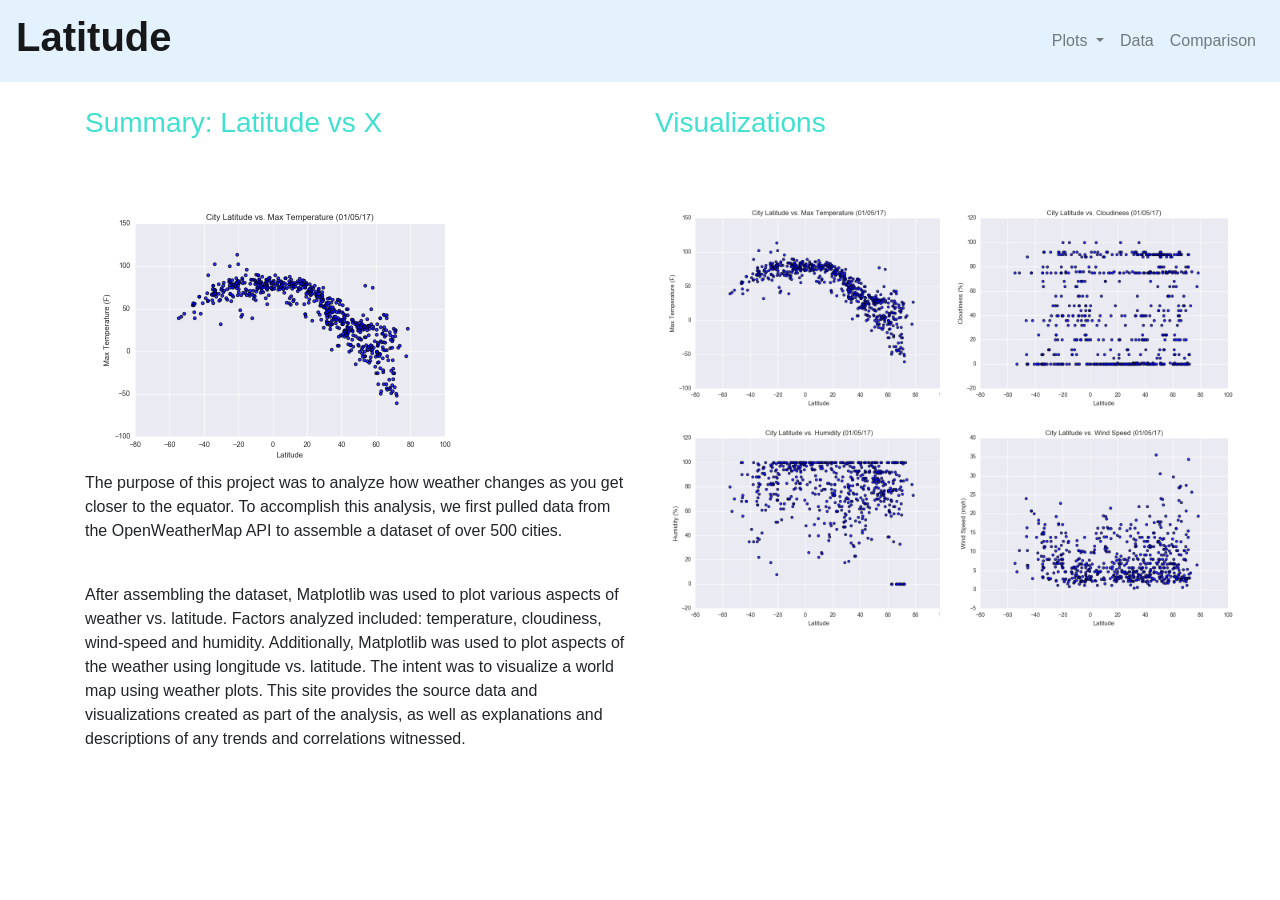
==== week11_web/web/index.html @ e797f9c7 "html homework" ====
<!DOCTYPE html>
<html>
<!-- CONFIGURATIONS -->

<head>
  <title>Landing Page</title>

  <meta name="viewport" content="width=device-width, initial-scale=1, shrink-to-fit=no">

  <!-- BOOTSTRAP -->
  <link rel="stylesheet" href="https://stackpath.bootstrapcdn.com/bootstrap/4.3.1/css/bootstrap.min.css"
    integrity="sha384-ggOyR0iXCbMQv3Xipma34MD+dH/1fQ784/j6cY/iJTQUOhcWr7x9JvoRxT2MZw1T" crossorigin="anonymous">
  <script src="https://code.jquery.com/jquery-3.3.1.slim.min.js"
    integrity="sha384-q8i/X+965DzO0rT7abK41JStQIAqVgRVzpbzo5smXKp4YfRvH+8abtTE1Pi6jizo" crossorigin="anonymous">
  </script>
  <script src="https://cdnjs.cloudflare.com/ajax/libs/popper.js/1.14.7/umd/popper.min.js"
    integrity="sha384-UO2eT0CpHqdSJQ6hJty5KVphtPhzWj9WO1clHTMGa3JDZwrnQq4sF86dIHNDz0W1" crossorigin="anonymous">
  </script>
  <script src="https://stackpath.bootstrapcdn.com/bootstrap/4.3.1/js/bootstrap.min.js"
    integrity="sha384-JjSmVgyd0p3pXB1rRibZUAYoIIy6OrQ6VrjIEaFf/nJGzIxFDsf4x0xIM+B07jRM" crossorigin="anonymous">
  </script>

  <!-- CUSTOM STYLE SHEETS -->
  <link rel="stylesheet" href="styles.css">
</head>

<!-- WEB ELEMENT COMPONENTS -->

<body>
  <!-- NAVBAR -->
<nav class="navbar navbar-expand-lg navbar-light" style="background-color: #e3f2fd;">
    <a class="navbar-brand" href="index.html"><h1><strong>Latitude</strong></h1></a>
      
  
    <button class="navbar-toggler" type="button" data-toggle="collapse" data-target="#navbarNavDropdown"
      aria-controls="navbarNavDropdown" aria-expanded="false" aria-label="Toggle navigation">
      <span class="navbar-toggler-icon"></span>

    </button>
    
    
 
    <div class="collapse navbar-collapse" id="navbarNavDropdown">
      <ul class="navbar-nav ml-auto">
        <li class="nav-item active">

         
        <li class="nav-item dropdown">
          <a class="nav-link dropdown-toggle" href="index.html" id="navbarDropdownMenuLink" role="button" data-toggle="dropdown"
            aria-haspopup="true" aria-expanded="false">
            Plots
          </a>
          <div class="dropdown-menu" aria-labelledby="navbarDropdownMenuLink">
            <a class="dropdown-item" href="lat-temp.html">Latitude vs. Max Temperature</a>
            <a class="dropdown-item" href="lat-humidity.html">Latitude vs. Humidity</a>
            <a class="dropdown-item" href="lat-cloudiness.html">Latitude vs. Cloudiness</a>
            <a class="dropdown-item" href="lat-wind.html">Latitude vs. Wind Speed</a>
          
          </li>
           <li class="nav-item">
             <a class="nav-link" href="data.html">Data</a>
           </li>
           <li class="nav-item">
             <a class="nav-link" href="comparisons.html">Comparison</a>
           </li> 
          </div>
        </li>
      </ul>
    </div>
  </nav>
  <!-- NAVBAR END -->
 
  <!-- MAIN CONTENT -->
  <div class="container">
      <div class="row">
         
          <div class="col-md-6 pad top"> <br>
            <h3 style="color:Turquoise">Summary: Latitude vs X</h3> <br>
          </div>
          <div class="col-md-6 pad top"> <br>
            <h3 style="color:Turquoise">Visualizations</h3> <br>
          </div>
        </div>
      <div class="row">
          <div class="col-md-6 pad top"> <br>
            <div class="pull-left">
              <img src="Resources/assets/images/Fig1.png" alt="Latitude vs. Max Temperature" class="mr-3 content-image" alt="...">
            </div>
            <div class="text-left">
              <p class="serif"> The purpose of this project was to analyze how weather changes as you get closer to the
                  equator.  To accomplish this analysis, we first pulled data from the OpenWeatherMap
                  API to assemble a dataset of over 500 cities. </p> <br>
              <p class="serif"> After assembling the dataset, Matplotlib was used to plot various aspects of weather
                  vs. latitude. Factors analyzed included: temperature, cloudiness, wind-speed and humidity.
                  Additionally, Matplotlib was used to plot aspects of the weather using longitude
                  vs. latitude. The intent was to visualize a world map using weather plots. This site
                  provides the source data and visualizations created as part of the analysis,
                  as well as explanations and descriptions of any trends and correlations witnessed. </p>
            </div>
          </div>
          <div class="col-md-3 pad top"> <br>
            <div class="pull-right">
              <a href="lat_temps.html"><img src="Resources/assets/images/Fig1.png" alt="Latitude vs. Max Temperature" class="mr-3 content-image-plot1" alt="..."></a>
              <a href="lat_wind.html"><img src="Resources/assets/images/Fig2.png" alt="Latitude vs. Wind Speed" class="mr-3 content-image-plot1" alt="..."></a>
            </div>
         </div>
         <div class="col-md-3 pad top"> <br>
          <div class="pull-right">
            <a href="lat_hum.html"><img src="Resources/assets/images/Fig3.png" alt="Latitude vs. Humidity" class="mr-3 content-image-plot1" alt="..."></a>
            <a href="lat_cloud.html"><img src="Resources/assets/images/Fig4.png" alt="Latitude vs. Cloudiness" class="mr-3 content-image-plot1" alt="..."></a>
          </div>
        </div>
      </div>
    </div>
    </body>
  
</html>
---- week11_web/web/styles.css ----
.content-image {
  max-width: 400px;
}
.content-image-plot {
  max-width: 2000px;
}
.content-image-plot1 {
  max-width: 320px;
}
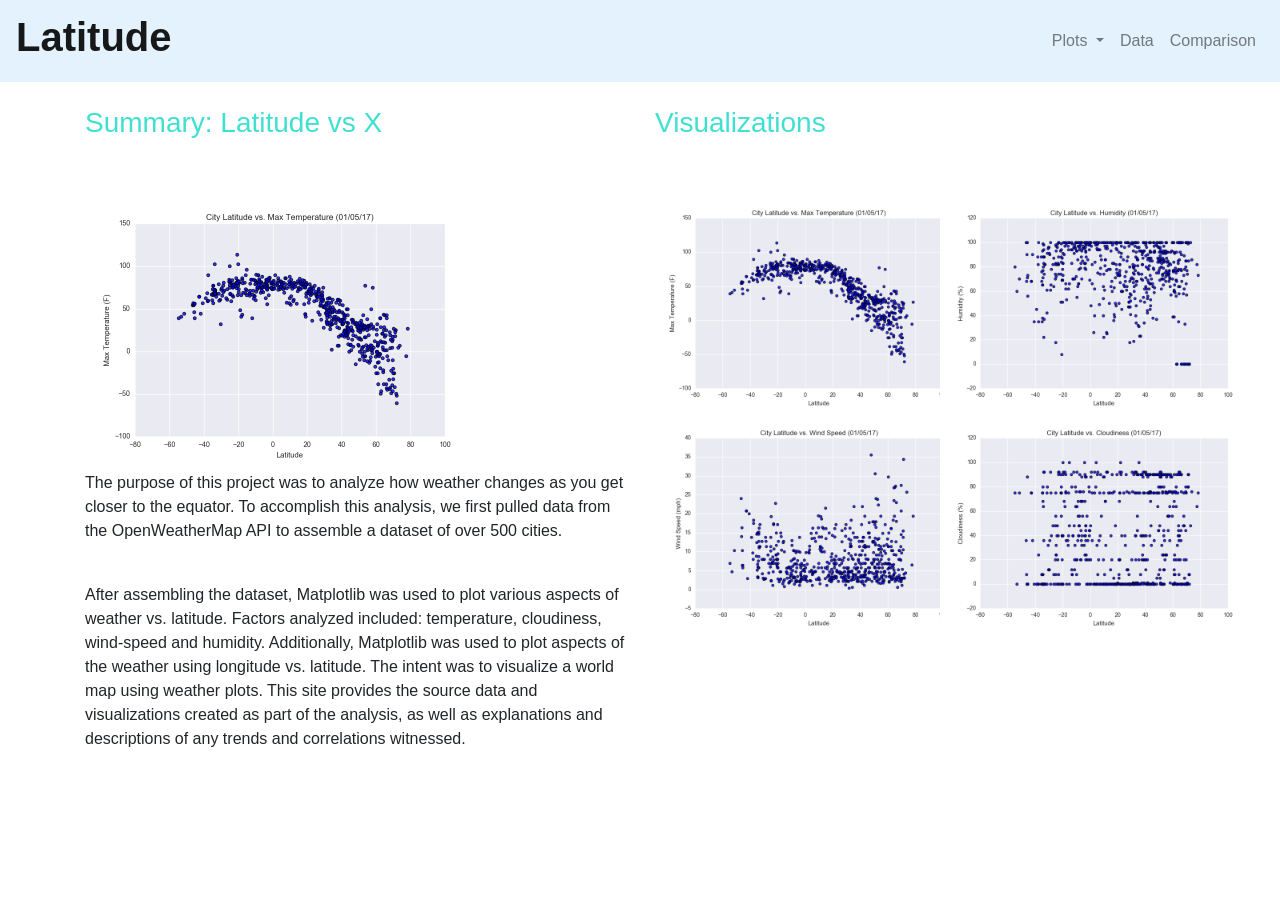
==== commit 89e63a4f: "week12 HW" ====
--- a/week11_web/web/index.html
+++ b/week11_web/web/index.html
@@ -84,7 +84,7 @@
       <div class="row">
           <div class="col-md-6 pad top"> <br>
             <div class="pull-left">
-              <img src="Resources/assets/images/Fig1.png" alt="Latitude vs. Max Temperature" class="mr-3 content-image" alt="...">
+              <img src="Fig1.png" alt="Latitude vs. Max Temperature" class="mr-3 content-image" alt="...">
             </div>
             <div class="text-left">
               <p class="serif"> The purpose of this project was to analyze how weather changes as you get closer to the
@@ -100,14 +100,14 @@
           </div>
           <div class="col-md-3 pad top"> <br>
             <div class="pull-right">
-              <a href="lat_temps.html"><img src="Resources/assets/images/Fig1.png" alt="Latitude vs. Max Temperature" class="mr-3 content-image-plot1" alt="..."></a>
-              <a href="lat_wind.html"><img src="Resources/assets/images/Fig2.png" alt="Latitude vs. Wind Speed" class="mr-3 content-image-plot1" alt="..."></a>
+              <a href="lat_temps.html"><img src="Fig1.png" alt="Latitude vs. Max Temperature" class="mr-3 content-image-plot1" alt="..."></a>
+              <a href="lat_wind.html"><img src="Fig4.png" alt="Latitude vs. Wind Speed" class="mr-3 content-image-plot1" alt="..."></a>
             </div>
          </div>
          <div class="col-md-3 pad top"> <br>
           <div class="pull-right">
-            <a href="lat_hum.html"><img src="Resources/assets/images/Fig3.png" alt="Latitude vs. Humidity" class="mr-3 content-image-plot1" alt="..."></a>
-            <a href="lat_cloud.html"><img src="Resources/assets/images/Fig4.png" alt="Latitude vs. Cloudiness" class="mr-3 content-image-plot1" alt="..."></a>
+            <a href="lat_hum.html"><img src="Fig2.png" alt="Latitude vs. Humidity" class="mr-3 content-image-plot1" alt="..."></a>
+            <a href="lat_cloud.html"><img src="Fig3.png" alt="Latitude vs. Cloudiness" class="mr-3 content-image-plot1" alt="..."></a>
           </div>
         </div>
       </div>
